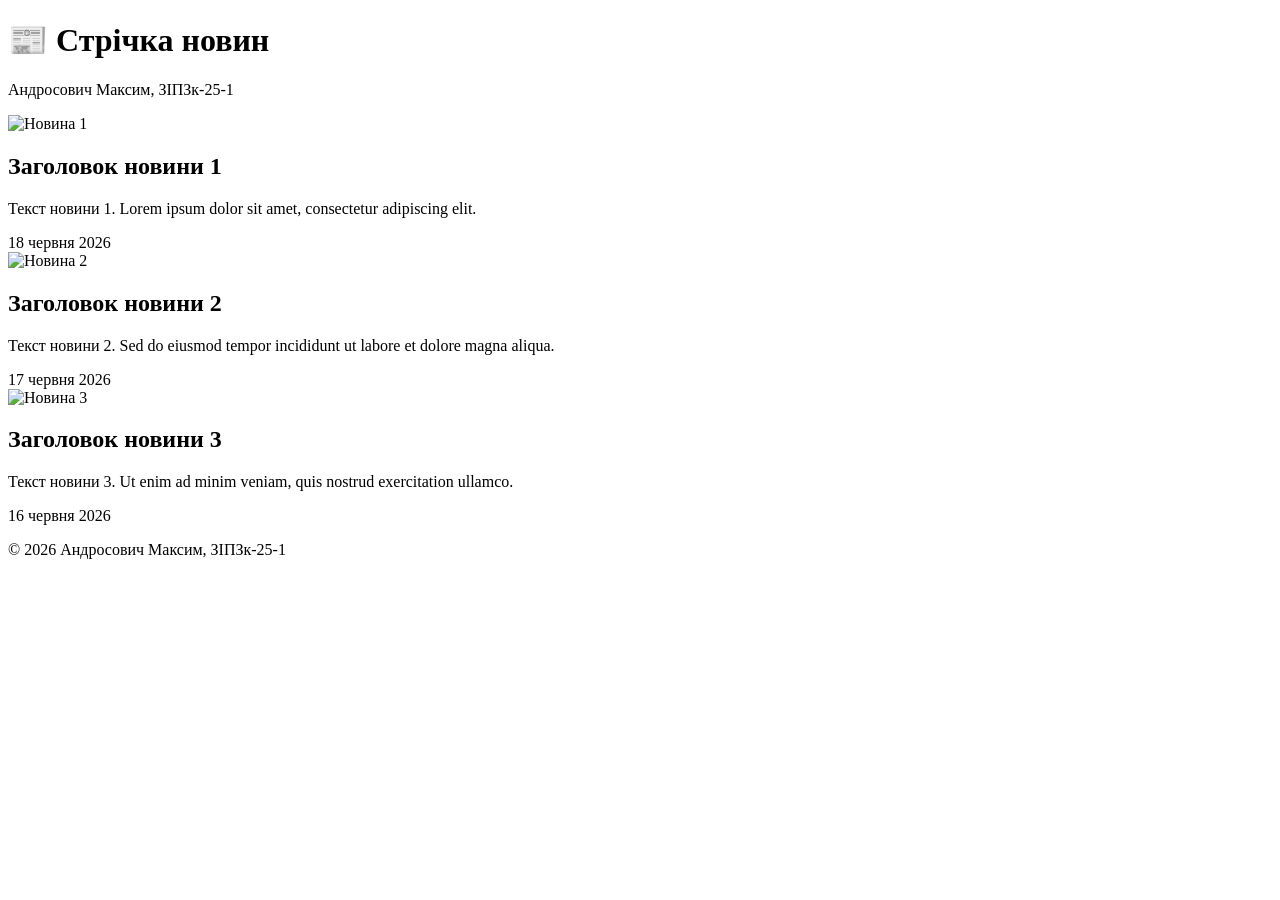
==== zipzk251_amm/index.html @ 36c1742b "feat: add news page HTML structure" ====
<!DOCTYPE html>
<html lang="uk">
<head>
    <meta charset="UTF-8">
    <meta name="viewport" content="width=device-width, initial-scale=1.0">
    <title>Стрічка новин</title>
    <link rel="stylesheet" href="style.css">
</head>
<body>
    <header>
        <h1>📰 Стрічка новин</h1>
        <p>Андросович Максим, ЗІПЗк-25-1</p>
    </header>

    <main>
        <article class="news-card">
            <img src="images/news1.jpg" alt="Новина 1">
            <h2>Заголовок новини 1</h2>
            <p>Текст новини 1. Lorem ipsum dolor sit amet, consectetur adipiscing elit.</p>
            <span class="date">18 червня 2026</span>
        </article>

        <article class="news-card">
            <img src="images/news2.jpg" alt="Новина 2">
            <h2>Заголовок новини 2</h2>
            <p>Текст новини 2. Sed do eiusmod tempor incididunt ut labore et dolore magna aliqua.</p>
            <span class="date">17 червня 2026</span>
        </article>

        <article class="news-card">
            <img src="images/news3.jpg" alt="Новина 3">
            <h2>Заголовок новини 3</h2>
            <p>Текст новини 3. Ut enim ad minim veniam, quis nostrud exercitation ullamco.</p>
            <span class="date">16 червня 2026</span>
        </article>
    </main>

    <footer>
        <p>© 2026 Андросович Максим, ЗІПЗк-25-1</p>
    </footer>
</body>
</html>
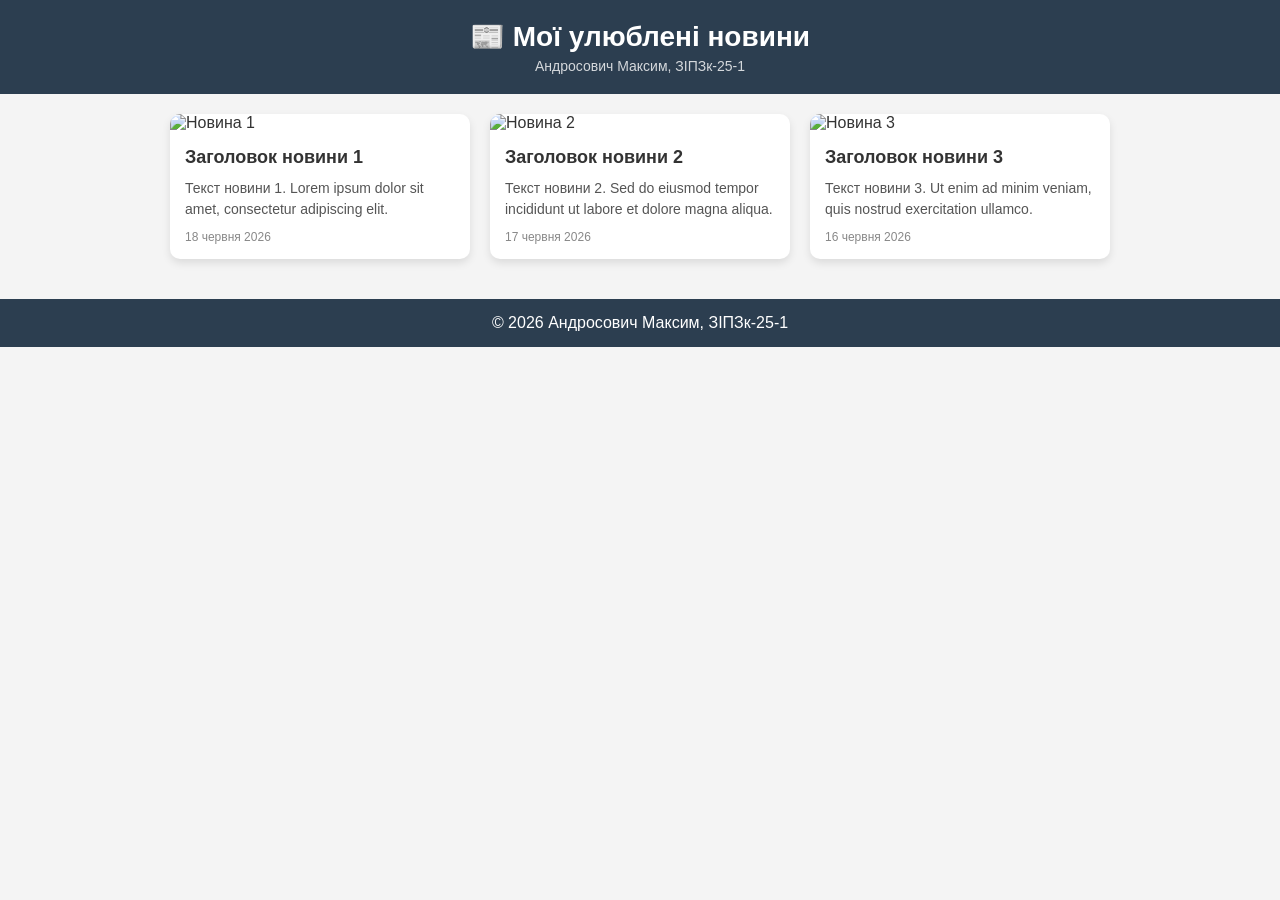
==== commit 750cce3c: "feat: update title and header in index.html" ====
--- a/zipzk251_amm/index.html
+++ b/zipzk251_amm/index.html
@@ -3,12 +3,12 @@
 <head>
     <meta charset="UTF-8">
     <meta name="viewport" content="width=device-width, initial-scale=1.0">
-    <title>Стрічка новин</title>
+    <title>Стрічка новин - Андросович М.</title>
     <link rel="stylesheet" href="style.css">
 </head>
 <body>
     <header>
-        <h1>📰 Стрічка новин</h1>
+        <h1>📰 Мої улюблені новини</h1>
         <p>Андросович Максим, ЗІПЗк-25-1</p>
     </header>
 
--- a/zipzk251_amm/style.css
+++ b/zipzk251_amm/style.css
@@ -0,0 +1,84 @@
+* {
+    margin: 0;
+    padding: 0;
+    box-sizing: border-box;
+}
+
+body {
+    font-family: Arial, sans-serif;
+    background-color: #f4f4f4;
+    color: #333;
+}
+
+header {
+    background-color: #2c3e50;
+    color: white;
+    padding: 20px;
+    text-align: center;
+}
+
+header h1 {
+    font-size: 28px;
+}
+
+header p {
+    font-size: 14px;
+    opacity: 0.8;
+    margin-top: 5px;
+}
+
+main {
+    display: flex;
+    flex-wrap: wrap;
+    justify-content: center;
+    padding: 20px;
+    gap: 20px;
+    max-width: 1200px;
+    margin: 0 auto;
+}
+
+.news-card {
+    background: white;
+    border-radius: 10px;
+    box-shadow: 0 4px 8px rgba(0,0,0,0.1);
+    overflow: hidden;
+    width: 300px;
+    transition: transform 0.3s;
+}
+
+.news-card:hover {
+    transform: translateY(-5px);
+}
+
+.news-card img {
+    width: 100%;
+    height: 200px;
+    object-fit: cover;
+}
+
+.news-card h2 {
+    padding: 15px 15px 10px;
+    font-size: 18px;
+}
+
+.news-card p {
+    padding: 0 15px 10px;
+    color: #555;
+    font-size: 14px;
+    line-height: 1.5;
+}
+
+.news-card .date {
+    display: block;
+    padding: 0 15px 15px;
+    color: #888;
+    font-size: 12px;
+}
+
+footer {
+    background-color: #2c3e50;
+    color: white;
+    text-align: center;
+    padding: 15px;
+    margin-top: 20px;
+}
